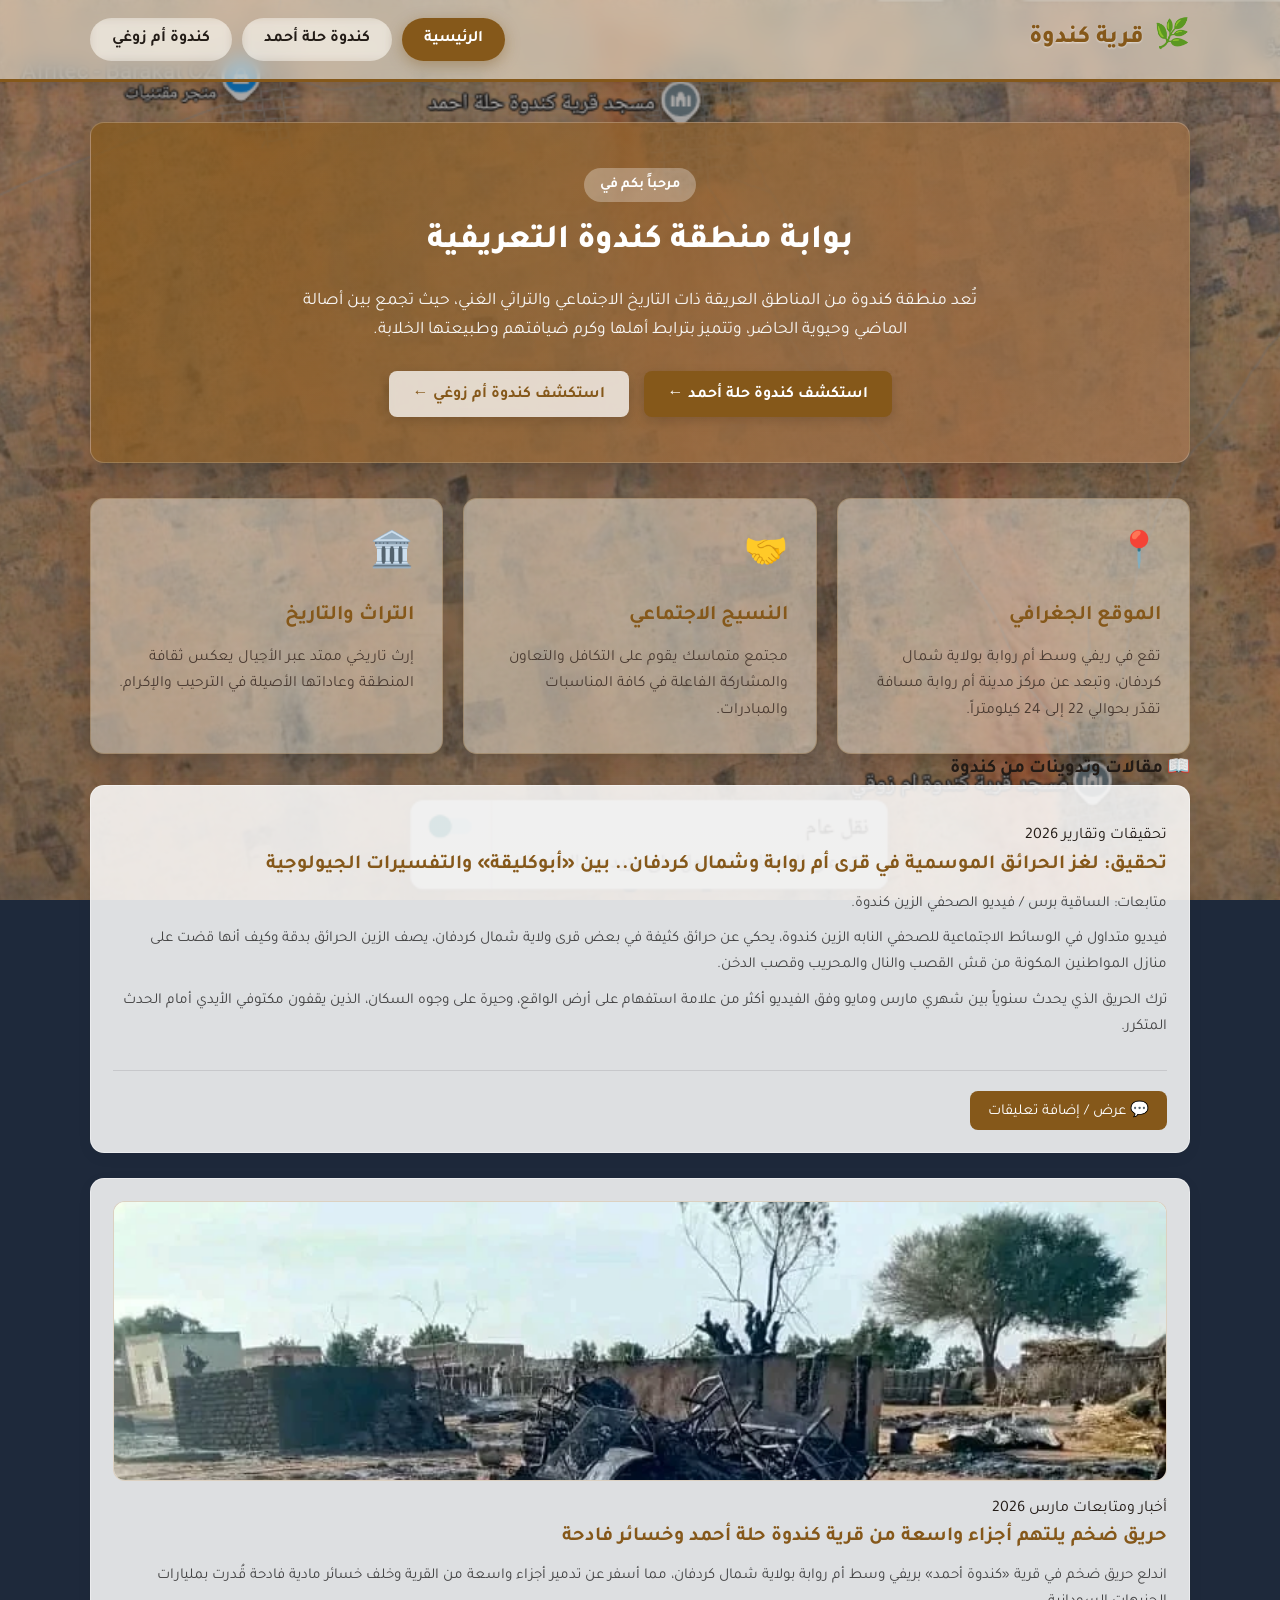
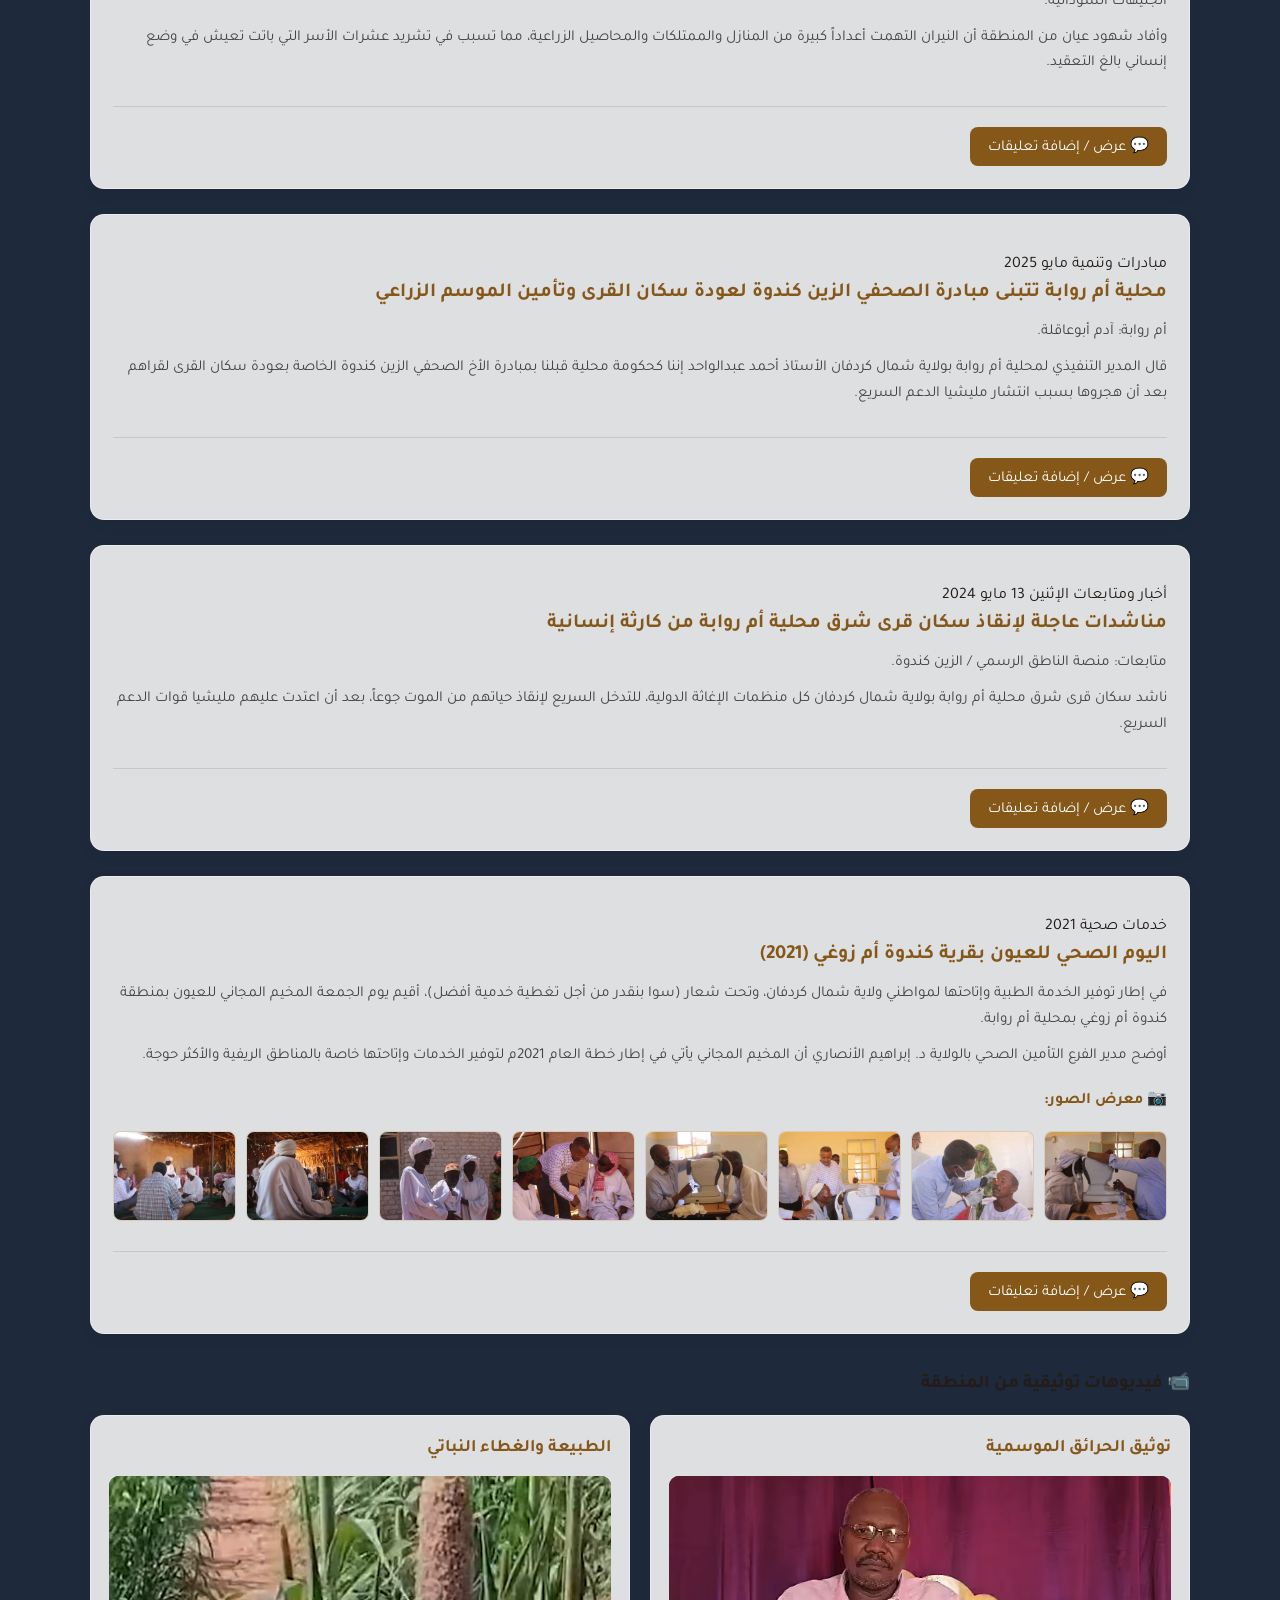
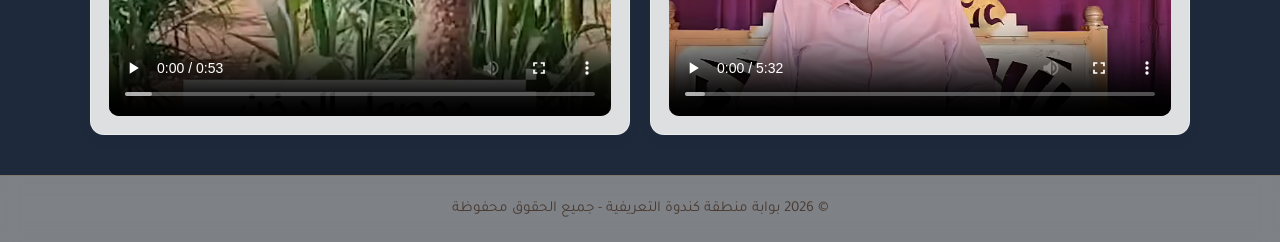
==== index.html @ 0f814a77 "Fix HTML encoding issues in index.html" ====
<!DOCTYPE html>
<html lang="ar" dir="rtl">
<head>
    <meta charset="UTF-8">
    <meta name="viewport" content="width=device-width, initial-scale=1.0">
    <title>قرية كندوة - ام روابة </title>
    <!-- استدعاء خط Tajawal من Google Fonts -->
    <link rel="preconnect" href="https://fonts.googleapis.com">
    <link rel="preconnect" href="https://fonts.gstatic.com" crossorigin>
    <link href="https://fonts.googleapis.com/css2?family=Tajawal:wght@400;500;700;800&display=swap" rel="stylesheet">
    <!-- ربط ملف التنسيق الخارجي -->
    <link rel="stylesheet" href="style.css">
    <meta name="google-site-verification" content="BkSS3WCEtzdt8NZimboO4l6WkTE13d_PscwCvXheVsg" />
</head>
    
<body class="bg-home">
    <!-- شريط التنقل العلوي -->
    <header class="navbar">
        <div class="container nav-container">
            <div class="logo">
                <span class="logo-icon">🌿</span>
                <h1>قرية كندوة</h1>
            </div>
            
            <nav class="nav-buttons">
                <button class="nav-btn active" data-target="home">الرئيسية</button>
                <button class="nav-btn" data-target="hillat-ahmed">كندوة حلة أحمد</button>
                <button class="nav-btn" data-target="um-zoghi">كندوة أم زوغي</button>
            </nav>
        </div>
    </header>

    <!-- المحتوى الرئيسي -->
    <main class="container main-content">
        
        <!-- قسم: الرئيسية -->
        <section id="home" class="content-section active">
            <div class="hero-card">
                <div class="badge">مرحباً بكم في</div>
                <h2>بوابة منطقة كندوة التعريفية</h2>
                <p>
                    تُعد منطقة كندوة من المناطق العريقة ذات التاريخ الاجتماعي والتراثي الغني، حيث تجمع بين أصالة الماضي وحيوية الحاضر، وتتميز بترابط أهلها وكرم ضيافتهم وطبيعتها الخلابة.
                </p>
                <div class="quick-links">
                    <button class="action-btn" onclick="switchTab('hillat-ahmed')">استكشف كندوة حلة أحمد ←</button>
                    <button class="action-btn secondary" onclick="switchTab('um-zoghi')">استكشف كندوة أم زوغي ←</button>
                </div>
            </div>

            <div class="cards-grid">
                <div class="info-card">
                    <div class="card-icon">📍</div>
                    <h3>الموقع الجغرافي</h3>
                    <p>تقع في ريفي وسط أم روابة بولاية شمال كردفان، وتبعد عن مركز مدينة أم روابة مسافة تقدّر بحوالي 22 إلى 24 كيلومتراً.</p>
                </div>
                <div class="info-card">
                    <div class="card-icon">🤝</div>
                    <h3>النسيج الاجتماعي</h3>
                    <p>مجتمع متماسك يقوم على التكافل والتعاون والمشاركة الفاعلة في كافة المناسبات والمبادرات.</p>
                </div>
                <div class="info-card">
                    <div class="card-icon">🏛️</div>
                    <h3>التراث والتاريخ</h3>
                    <p>إرث تاريخي ممتد عبر الأجيال يعكس ثقافة المنطقة وعاداتها الأصيلة في الترحيب والإكرام.</p>
                </div>
            </div>

            <!-- قسم المقالات في الرئيسية -->
            <div class="home-articles">
                <div class="articles-header">
                    <h3>📖 مقالات وتدوينات من كندوة</h3>
                </div>
                <!-- الحاوية التي سيتم حقن المقالات فيها ديناميكياً عبر الجافاسكريبت -->
                <div id="articles-container"></div>
            </div>

            <!-- قسم الفيديوهات التوثيقية -->
            <div class="videos-section" style="margin-top: 35px;">
                <div class="articles-header">
                    <h3>📹 فيديوهات توثيقية من المنطقة</h3>
                </div>

                <div class="videos-grid" style="display: grid; grid-template-columns: repeat(auto-fit, minmax(280px, 1fr)); gap: 20px; margin-top: 15px;">
                    
                    <!-- الفيديو الأول: fire.mp4 -->
                    <div class="video-card" style="background: rgba(255, 255, 255, 0.85); backdrop-filter: blur(10px); padding: 18px; border-radius: 14px; border: 1px solid rgba(255, 255, 255, 0.4); box-shadow: 0 4px 15px rgba(0,0,0,0.05);">
                        <h4 style="margin-bottom: 12px; font-size: 1.1rem; color: var(--primary-color, #2c3e50);">توثيق الحرائق الموسمية</h4>
                        <video controls style="width: 100%; max-height: 240px; border-radius: 10px; object-fit: cover; display: block; background: #000;">
                            <source src="fire.mp4" type="video/mp4">
                            متصفحك لا يدعم عرض الفيديو.
                        </video>
                    </div>

                    <!-- الفيديو الثاني: plants.mp4 -->
                    <div class="video-card" style="background: rgba(255, 255, 255, 0.85); backdrop-filter: blur(10px); padding: 18px; border-radius: 14px; border: 1px solid rgba(255, 255, 255, 0.4); box-shadow: 0 4px 15px rgba(0,0,0,0.05);">
                        <h4 style="margin-bottom: 12px; font-size: 1.1rem; color: var(--primary-color, #2c3e50);">الطبيعة والغطاء النباتي</h4>
                        <video controls style="width: 100%; max-height: 240px; border-radius: 10px; object-fit: cover; display: block; background: #000;">
                            <source src="plants.mp4" type="video/mp4">
                            متصفحك لا يدعم عرض الفيديو.
                        </video>
                    </div>

                </div>
            </div>
        </section>

        <!-- قسم: كندوة حلة أحمد -->
        <section id="hillat-ahmed" class="content-section">
            <div class="section-header">
                <span class="badge">محلية ام روابة  -  قرية</span>
                <h2>كندوة حلة أحمد</h2>
                <p>نبذة تعريفية شاملة حول معالم، تاريخ، وخدمات كندوة حلة أحمد.</p>
            </div>

            <div class="detail-box">
                <h3>عن كندوة حلة أحمد</h3>
                <p>
                    تُشكل <strong>كندوة حلة أحمد</strong> ركناً أساسياً من أركان المنطقة، وتشتهر بتاريخها العريق ومؤسساتها المجتمعية التي تلبي احتياجات الأهالي، إضافة إلى تميزها بروح شبابية وثابة وعلاقات ترابط متينة.
                </p>
                
                <div class="features-list">
                    <div class="feature-item">
                        <strong>🏫 التعليم والخدمات:</strong> توفر مرافق تعليمية وخدمية تخدم أبناء الحي والقرى المجاورة بروح تضامنية عالية.
                    </div>
                    <div class="feature-item">
                        <strong>⚽ الطاقة والحراك الشبابي:</strong> تتوفر بالحي طاقة شبابية عالية وترابط شبابي قوي وروابط شبابية عظيمة، تتجسد بوضوح في الأنشطة الرياضية القوية والبرامج الاجتماعية التي تسهم بفاعلية في نهضة المنطقة وتطويرها.
                    </div>
                    <div class="feature-item">
                        <strong>🌱 النشاط الاقتصادي:</strong> يعتمد السكان على الزراعة والتجارة المحلية والمهن الحرة بروح تعاونية أصيلة.
                    </div>
                </div>
            </div>
        </section>

        <!-- قسم: كندوة أم زوغي -->
        <section id="um-zoghi" class="content-section">
            <div class="section-header">
                <span class="badge">محلية ام روابة  -  قرية</span>
                <h2>كندوة أم زوغي</h2>
                <p>نبذة تعريفية شاملة حول معالم، تاريخ، وخدمات كندوة أم زوغي.</p>
            </div>

            <div class="detail-box">
                <h3>عن كندوة أم زوغي</h3>
                <p>
                    تتميز <strong>كندوة أم زوغي</strong> بطابعها التراثي الأصيل وحيويتها الاجتماعية، وتحتل مكانة خدمية محورية بالمنطقة من خلال احتضانها لمؤسسات صحية وتعليمية رائدة تخدم قطاعاً واسعاً من القرى المجاورة.
                </p>
                
                <div class="features-list">
                    <div class="feature-item">
                        <strong>🏥 الخدمات الصحية:</strong> تتوفر بالمنطقة عيادة ومركز صحي ممتاز ومتميز يقوم بأداء دوره الطبي على أكمل وجه لخدمة أهالي كندوة والمناطق المجاورة، وخصوصاً في استقبال وتقديم الرعاية الطبية الفعالة للأمراض البسيطة والاعتيادية.
                    </div>
                    <div class="feature-item">
                        <strong>📚 الريادة التعليمية:</strong> تحتوي على مدرسة ممتازة ومتكاملة تُعد صرحاً تعليمياً بارزاً، حيث تم اختيارها لتكون مركزاً رئيسياً للامتحانات على مستوى المنطقة والقرى المجاورة.
                    </div>
                    <div class="feature-item">
                        <strong>🤲 التكافل الاجتماعي:</strong> أراضٍ زراعية خصبة وروابط أسرية ومجتمعية وثيقة تظهر جلياً في النفير والمناسبات العامة.
                    </div>
                </div>
            </div>
        </section>

    </main>

    <!-- تذييل الصفحة -->
    <footer class="footer">
        <div class="container">
            <p>© 2026 بوابة منطقة كندوة التعريفية - جميع الحقوق محفوظة</p>
        </div>
    </footer>
 
    <!-- ربط ملف الجافاسكريبت الخارجي -->
    <script src="kn.js"></script>
</body>
</html>
---- style.css ----
:root {
    --primary-color: #85581A;      /* لون ترابي داكن وأنيق للعناوين والأزرار */
    --primary-light: #A47551;      /* لون ترابي متوسط */
    --accent-color: #b45309;       /* ذهبي دافئ */
    /* لون ترابي فاتح شفاف جداً لكي تظهر الصورة بوضوح من خلفه */
    --card-bg: rgba(244, 238, 224, 0.45);  
    --text-main: #231c17;          /* نص أساسي غامق لضمان القراءة الواضحة */
    --text-muted: #4a3b32;         /* نص ثانوي ترابي */
    --border-color: rgba(133, 88, 26, 0.25);
    --shadow-sm: 0 4px 20px rgba(0, 0, 0, 0.15);
    --shadow-md: 0 12px 35px rgba(0, 0, 0, 0.25);
    --radius: 14px;
}

* {
    margin: 0;
    padding: 0;
    box-sizing: border-box;
    font-family: 'Tajawal', sans-serif;
}

/* تنسيق الخلفية الديناميكية لصفحة الموقع مع تظليل خفيف لكي يظهر جمال الصور */
body {
    background-color: #1e293b;
    color: var(--text-main);
    line-height: 1.7;
    min-height: 100vh;
    display: flex;
    flex-direction: column;
    background-image: linear-gradient(rgba(30, 24, 20, 0.35), rgba(30, 24, 20, 0.45)), url('gn.png');
    background-size: cover;
    background-position: center;
    background-attachment: fixed;
    background-repeat: no-repeat;
    transition: background-image 0.5s ease-in-out;
}

/* خلفيات الأقسام المتغيرة مع تظليل خفيف جداً */
body.bg-home {
    background-image: linear-gradient(rgba(30, 24, 20, 0.35), rgba(30, 24, 20, 0.45)), url('gn.png');
}

body.bg-hillat-ahmed {
    background-image: linear-gradient(rgba(30, 24, 20, 0.35), rgba(30, 24, 20, 0.45)), url('ha.png');
}

body.bg-um-zoghi {
    background-image: linear-gradient(rgba(30, 24, 20, 0.35), rgba(30, 24, 20, 0.45)), url('omz.png');
}

.container {
    width: 90%;
    max-width: 1100px;
    margin: 0 auto;
}

/* شريط التنقل (شفاف وداعم للوضوح) */
.navbar {
    background-color: rgba(244, 238, 224, 0.55);
    box-shadow: var(--shadow-sm);
    position: sticky;
    top: 0;
    z-index: 1000;
    border-bottom: 3px solid var(--primary-color);
    backdrop-filter: blur(10px);
    -webkit-backdrop-filter: blur(10px);
}

.nav-container {
    display: flex;
    justify-content: space-between;
    align-items: center;
    padding: 15px 0;
    flex-wrap: wrap;
    gap: 15px;
}

.logo {
    display: flex;
    align-items: center;
    gap: 10px;
}

.logo-icon {
    font-size: 1.8rem;
}

.logo h1 {
    font-size: 1.5rem;
    font-weight: 800;
    color: var(--primary-color);
    text-shadow: 0 1px 2px rgba(255, 255, 255, 0.5);
}

/* أزرار التنقل الثلاثة */
.nav-buttons {
    display: flex;
    gap: 10px;
    flex-wrap: wrap;
}

.nav-btn {
    background-color: rgba(255, 255, 255, 0.3);
    color: var(--text-main);
    border: 2px solid transparent;
    padding: 10px 20px;
    border-radius: 30px;
    font-size: 1rem;
    font-weight: 700;
    cursor: pointer;
    transition: all 0.3s ease;
    backdrop-filter: blur(5px);
}

.nav-btn:hover {
    background-color: rgba(133, 88, 26, 0.2);
    color: var(--primary-color);
}

.nav-btn.active {
    background-color: var(--primary-color);
    color: #ffffff;
    box-shadow: 0 4px 15px rgba(133, 88, 26, 0.4);
}

/* المحتوى الرئيسي */
.main-content {
    flex: 1;
    padding: 40px 0;
}

.content-section {
    display: none;
    animation: fadeIn 0.45s ease forwards;
}

.content-section.active {
    display: block;
}

@keyframes fadeIn {
    from {
        opacity: 0;
        transform: translateY(12px);
    }
    to {
        opacity: 1;
        transform: translateY(0);
    }
}

/* البطاقة الترحيبية في الرئيسية (شفافة وأنيقة) */
.hero-card {
    background: linear-gradient(135deg, rgba(133, 88, 26, 0.75), rgba(164, 117, 81, 0.75));
    color: #ffffff;
    padding: 45px 35px;
    border-radius: var(--radius);
    box-shadow: var(--shadow-md);
    margin-bottom: 35px;
    text-align: center;
    backdrop-filter: blur(10px);
    -webkit-backdrop-filter: blur(10px);
    border: 1px solid rgba(255, 255, 255, 0.2);
}

.badge {
    display: inline-block;
    background-color: rgba(255, 255, 255, 0.3);
    color: #ffffff;
    padding: 5px 16px;
    border-radius: 20px;
    font-size: 0.9rem;
    font-weight: 700;
    margin-bottom: 12px;
}

.section-header .badge {
    background-color: rgba(133, 88, 26, 0.2);
    color: var(--primary-color);
}

.hero-card h2 {
    font-size: 2.1rem;
    font-weight: 800;
    margin-bottom: 15px;
}

.hero-card p {
    max-width: 720px;
    margin: 0 auto 25px;
    font-size: 1.1rem;
    opacity: 0.95;
}

.quick-links {
    display: flex;
    justify-content: center;
    gap: 15px;
    flex-wrap: wrap;
}

.action-btn {
    background-color: var(--primary-color);
    color: #ffffff;
    border: none;
    padding: 12px 24px;
    border-radius: 8px;
    font-size: 1rem;
    font-weight: 700;
    cursor: pointer;
    transition: transform 0.2s ease, background-color 0.2s ease;
    box-shadow: 0 4px 12px rgba(0, 0, 0, 0.15);
}

.action-btn:hover {
    background-color: #634113;
    transform: translateY(-2px);
}

.action-btn.secondary {
    background-color: rgba(255, 255, 255, 0.75);
    color: var(--primary-color);
    backdrop-filter: blur(5px);
}

.action-btn.secondary:hover {
    background-color: rgba(255, 255, 255, 0.95);
}

/* شبكة البطاقات */
.cards-grid {
    display: grid;
    grid-template-columns: repeat(auto-fit, minmax(280px, 1fr));
    gap: 20px;
}

.info-card {
    background-color: var(--card-bg);
    padding: 28px;
    border-radius: var(--radius);
    box-shadow: var(--shadow-sm);
    border: 1px solid var(--border-color);
    transition: transform 0.3s ease, box-shadow 0.3s ease;
    backdrop-filter: blur(10px);
    -webkit-backdrop-filter: blur(10px);
}

.info-card:hover {
    transform: translateY(-5px);
    box-shadow: var(--shadow-md);
    background-color: rgba(244, 238, 224, 0.6);
}

.card-icon {
    font-size: 2.2rem;
    margin-bottom: 12px;
}

.info-card h3 {
    color: var(--primary-color);
    font-size: 1.3rem;
    margin-bottom: 10px;
}

.info-card p {
    color: var(--text-muted);
    font-size: 0.98rem;
}

/* الأقسام الفرعية */
.section-header {
    text-align: center;
    margin-bottom: 30px;
    background-color: var(--card-bg);
    padding: 20px;
    border-radius: var(--radius);
    backdrop-filter: blur(10px);
    -webkit-backdrop-filter: blur(10px);
    border: 1px solid var(--border-color);
}

.section-header h2 {
    font-size: 2rem;
    color: var(--primary-color);
    font-weight: 800;
    margin-bottom: 8px;
}

.section-header p {
    color: var(--text-muted);
    font-size: 1.05rem;
}

.detail-box {
    background-color: var(--card-bg);
    padding: 35px;
    border-radius: var(--radius);
    box-shadow: var(--shadow-sm);
    border: 1px solid var(--border-color);
    backdrop-filter: blur(10px);
    -webkit-backdrop-filter: blur(10px);
}

.detail-box h3 {
    color: var(--primary-color);
    font-size: 1.4rem;
    margin-bottom: 15px;
    border-bottom: 2px solid var(--border-color);
    padding-bottom: 10px;
}

.detail-box > p {
    font-size: 1.08rem;
    margin-bottom: 25px;
    color: var(--text-main);
}

.features-list {
    display: flex;
    flex-direction: column;
    gap: 15px;
}

.feature-item {
    background-color: rgba(255, 255, 255, 0.45);
    padding: 16px 20px;
    border-radius: 10px;
    border-right: 4px solid var(--primary-color);
    font-size: 1rem;
    backdrop-filter: blur(5px);
}

/* التذييل */
.footer {
    background-color: var(--card-bg);
    border-top: 1px solid var(--border-color);
    text-align: center;
    padding: 20px 0;
    color: var(--text-muted);
    font-size: 0.95rem;
    backdrop-filter: blur(10px);
    -webkit-backdrop-filter: blur(10px);
}

/* التجاوب مع الشاشات الصغيرة */
@media (max-width: 680px) {
    .nav-container {
        flex-direction: column;
        text-align: center;
    }

    .nav-buttons {
        justify-content: center;
        width: 100%;
    }

    .nav-btn {
        padding: 8px 14px;
        font-size: 0.92rem;
    }

    .hero-card {
        padding: 30px 20px;
    }

    .hero-card h2 {
        font-size: 1.6rem;
    }
}


/* تنسيق الصورة الرئيسية للمقال لتكون متناسقة وجذابة */
.article-img-container {
    width: 100%;
    max-height: 280px; /* تحديد أقصى ارتفاع للصور حتى لا تبدو عملاقة */
    border-radius: 12px;
    overflow: hidden;
    margin-bottom: 15px;
    border: 1px solid var(--border-color, rgba(0, 0, 0, 0.1));
    background-color: #f9f9f9;
}

.article-img {
    width: 100%;
    height: 100%;
    object-fit: cover; /* لضمان عدم تشوه الصورة وتعبئة المساحة بتناسق */
    display: block;
    transition: transform 0.3s ease;
}

.article-img:hover {
    transform: scale(1.02);
}

/* تنسيق شبكة معرض الصور المتعددة (صور مقال العيون) */
.article-gallery {
    display: grid;
    grid-template-columns: repeat(auto-fill, minmax(110px, 1fr)); /* صور مصغرة ومتناسقة بجانب بعضها */
    gap: 10px;
    margin-top: 15px;
}

.gallery-item {
    border-radius: 8px;
    overflow: hidden;
    height: 90px; /* ارتفاع ثابت ومثالي للمعرض المصغر */
    border: 1px solid var(--border-color, rgba(0, 0, 0, 0.1));
    background-color: rgba(255, 255, 255, 0.6);
}

.gallery-item img {
    width: 100%;
    height: 100%;
    object-fit: cover;
    transition: transform 0.3s ease;
}

.gallery-item img:hover {
    transform: scale(1.06);
}

/* تنسيق بطاقة المقال نفسها لتبدو مريحة للعين ومتناسقة مع النص */
.article-card {
    background: rgba(255, 255, 255, 0.85);
    backdrop-filter: blur(10px);
    border-radius: 14px;
    padding: 22px;
    margin-bottom: 25px;
    box-shadow: 0 4px 15px rgba(0, 0, 0, 0.05);
    border: 1px solid rgba(255, 255, 255, 0.4);
}

.article-card h4 {
    font-size: 1.25rem;
    margin-bottom: 12px;
    color: var(--primary-color, #2c3e50);
    line-height: 1.4;
}

.article-card p {
    font-size: 0.95rem;
    line-height: 1.7;
    color: #444;
    margin-bottom: 10px;
}
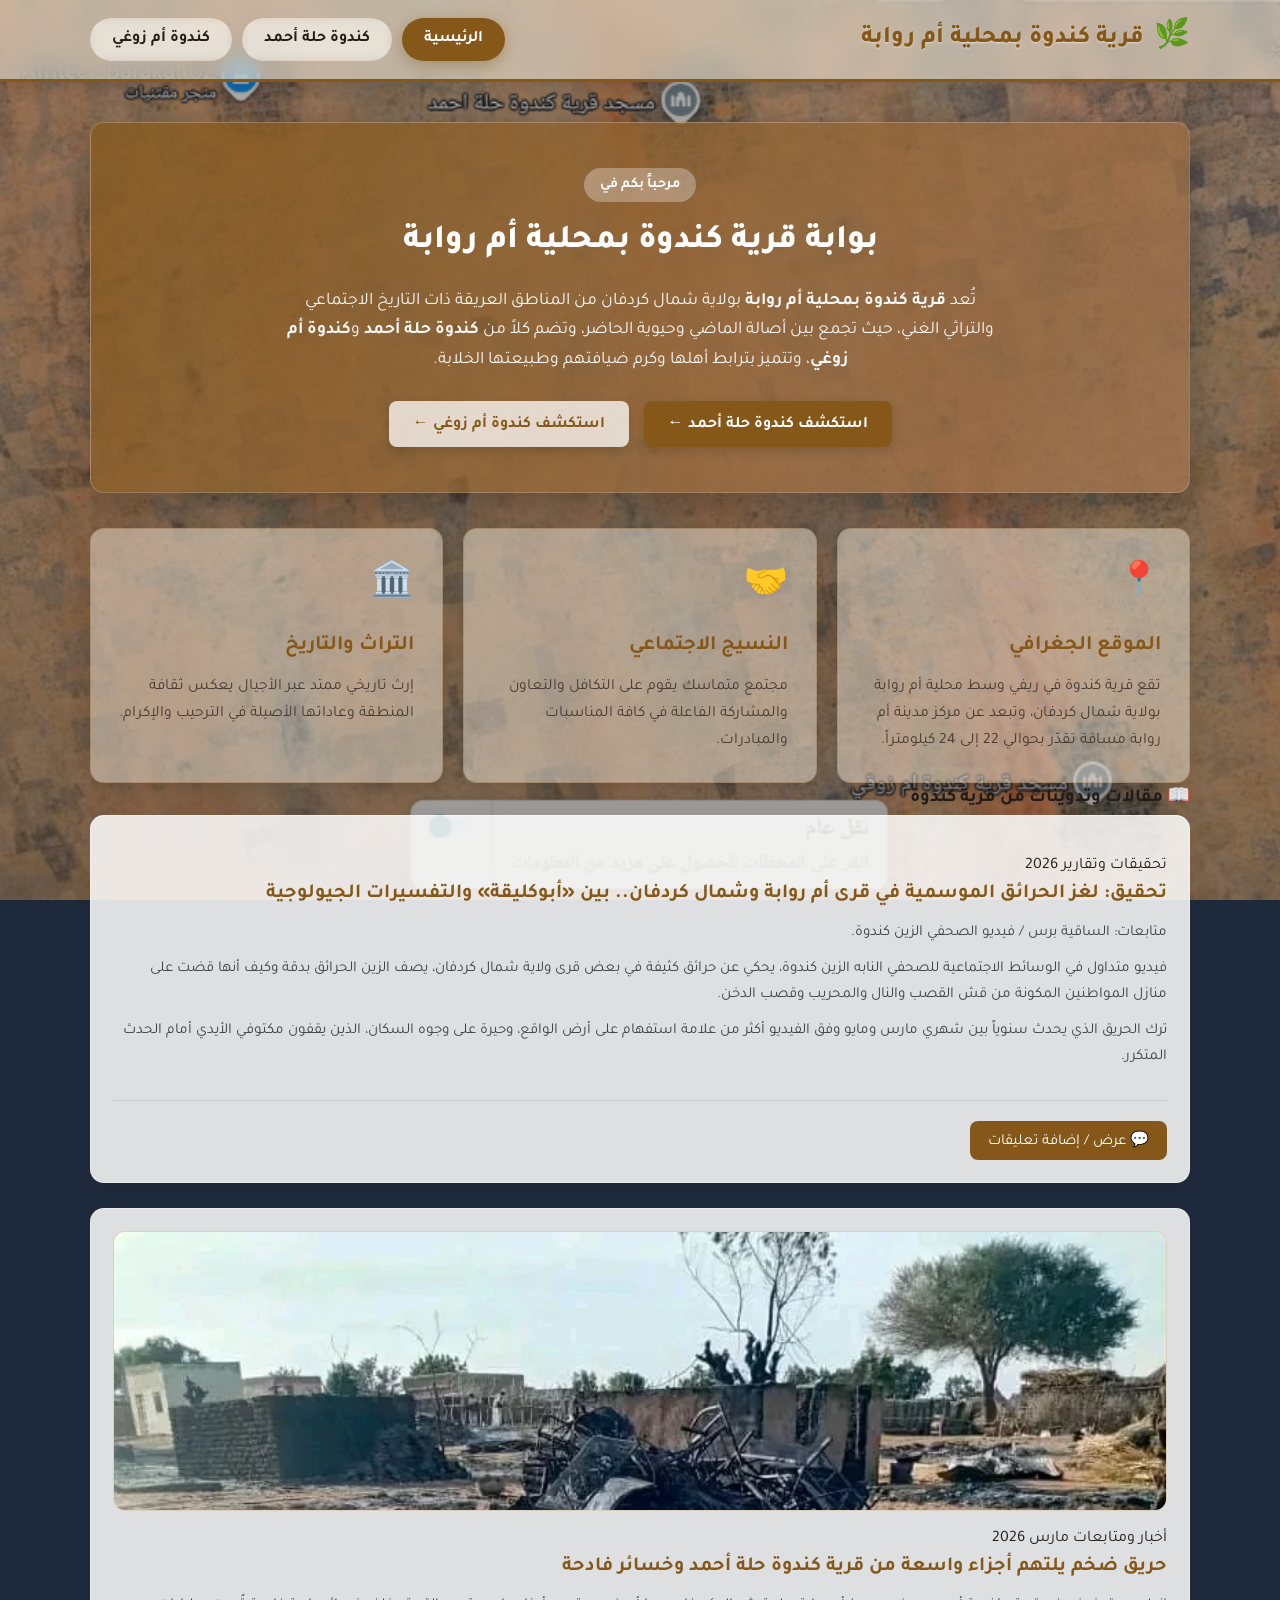
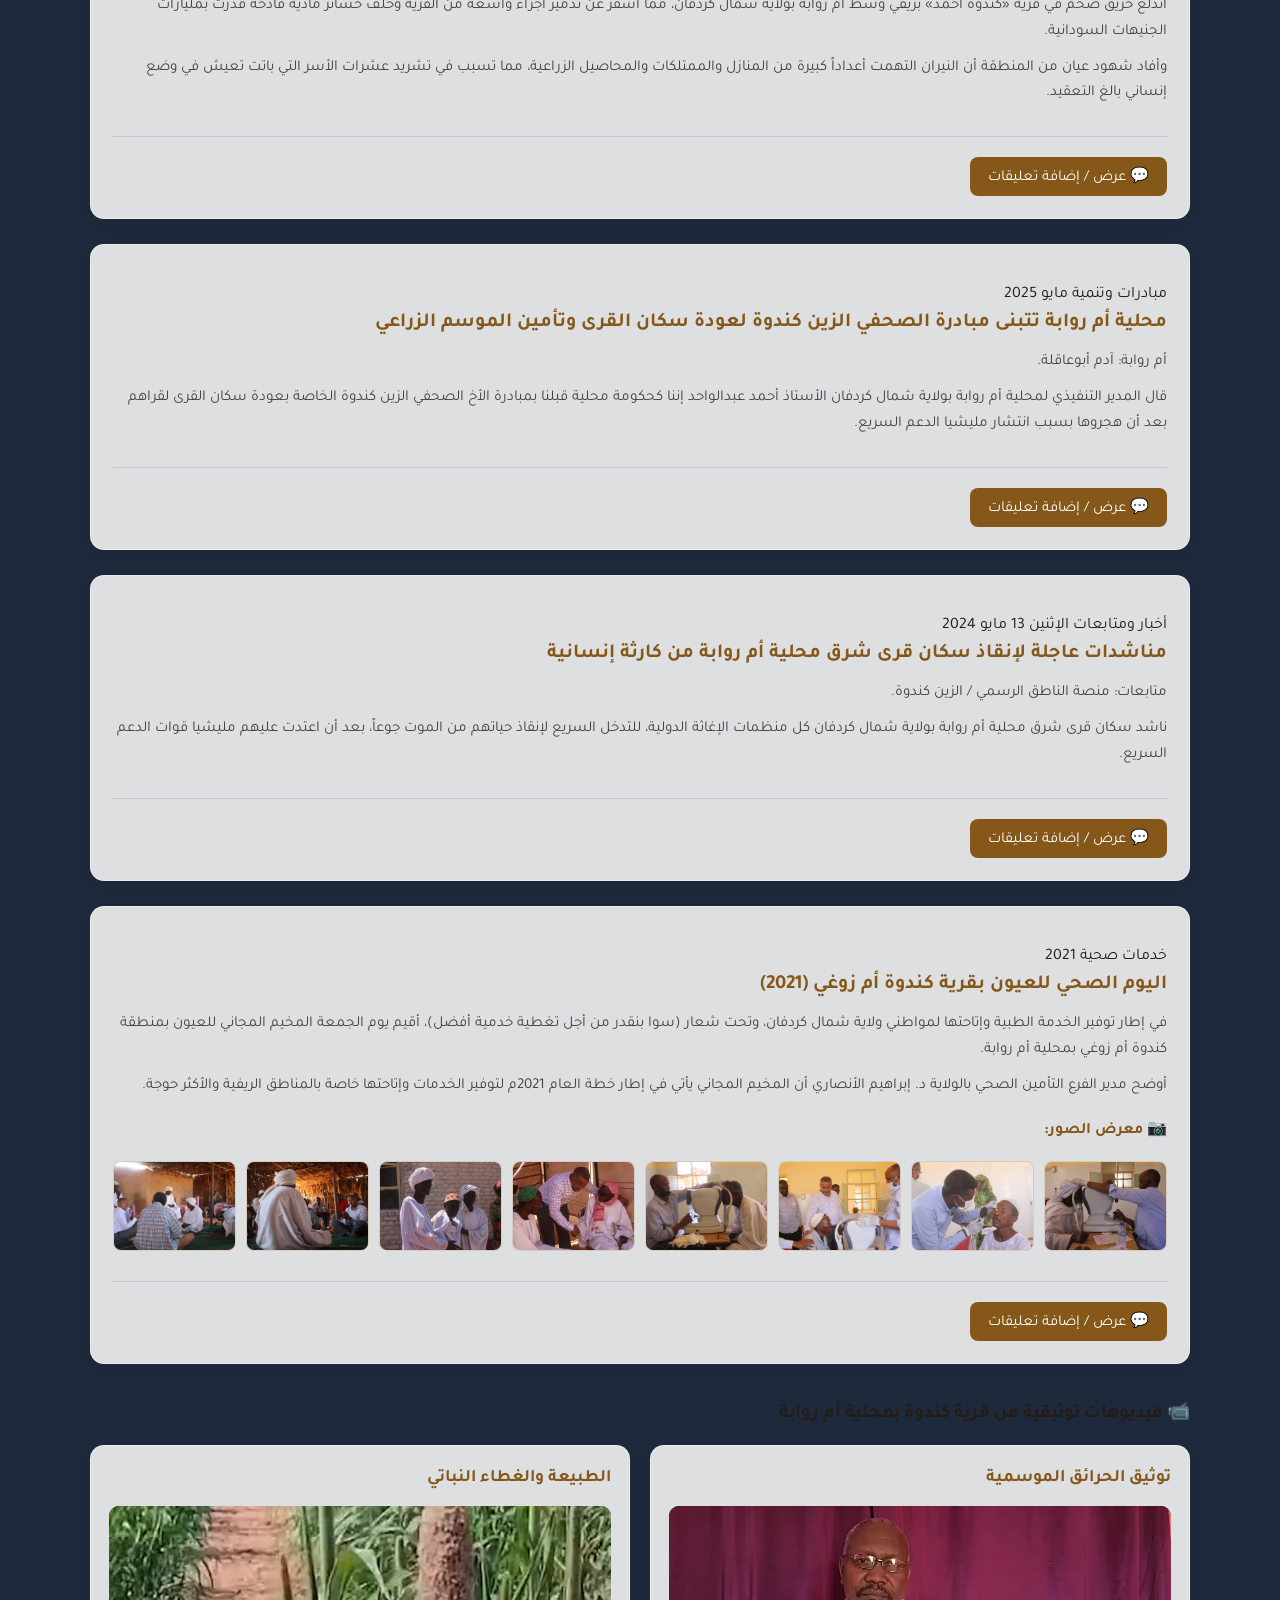
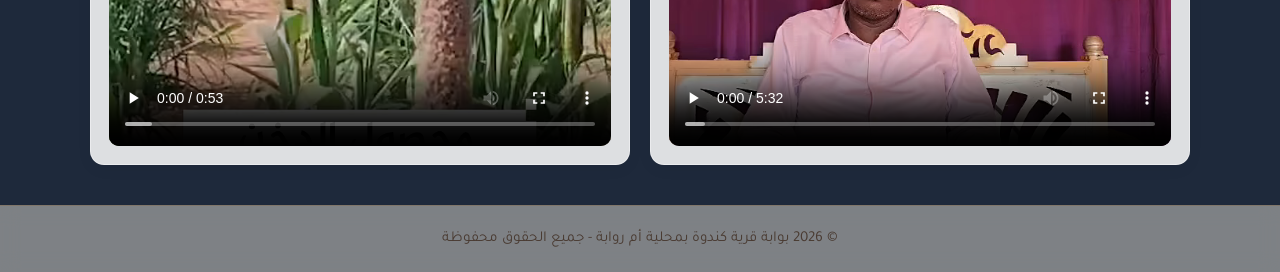
==== commit 0fe954e5: "Revise index.html for Kandoo village site Updated the content and metadata for the village of Kandoo" ====
--- a/index.html
+++ b/index.html
@@ -1,10 +1,41 @@
-
 <!DOCTYPE html>
 <html lang="ar" dir="rtl">
 <head>
     <meta charset="UTF-8">
     <meta name="viewport" content="width=device-width, initial-scale=1.0">
-    <title>قرية كندوة - ام روابة </title>
+    <title>قرية كندوة بمحلية أم روابة | كندوة حلة أحمد وأم زوغي</title>
+    <meta name="description" content="الموقع الرسمي التعريفي لقرية كندوة بمحلية أم روابة، ولاية شمال كردفان. يضم تاريخ ومعالم وأخبار كندوة حلة أحمد وكندوة أم زوغي والخدمات التعليمية والصحية بالمنطقة." />
+    <meta name="keywords" content="قرية كندوة بمحلية أم روابة, قرية كندوة بمحلية ام روابة, قرية كندوة, محلية أم روابة, كندوة حلة أحمد, كندوة أم زوغي, شمال كردفان, قرى أم روابة, ريفي وسط أم روابة" />
+    <meta name="author" content="بوابة قرية كندوة" />
+    
+    <!-- وسوم المشاركة على وسائل التواصل الاجتماعي (Open Graph) -->
+    <meta property="og:title" content="قرية كندوة بمحلية أم روابة | البوابة التعريفية" />
+    <meta property="og:description" content="تعرف على قرية كندوة بمحلية أم روابة بولاية شمال كردفان: كندوة حلة أحمد، كندوة أم زوغي، التاريخ، الخدمات، والتوثيق." />
+    <meta property="og:type" content="website" />
+
+    <!-- البيانات المنظمة لمحركات البحث (Structured Data) -->
+    <script type="application/ld+json">
+    {
+      "@context": "https://schema.org",
+      "@type": "Place",
+      "name": "قرية كندوة بمحلية أم روابة",
+      "alternateName": [
+        "قرية كندوة بمحلية ام روابة",
+        "قرية كندوة",
+        "منطقة كندوة",
+        "كندوة حلة أحمد",
+        "كندوة أم زوغي"
+      ],
+      "address": {
+        "@type": "PostalAddress",
+        "addressLocality": "محلية أم روابة",
+        "addressRegion": "ولاية شمال كردفان",
+        "addressCountry": "SD"
+      },
+      "description": "البوابة الإلكترونية التعريفية لقرية كندوة بمحلية أم روابة بولاية شمال كردفان، وتشمل كندوة حلة أحمد وكندوة أم زوغي."
+    }
+    </script>
+
     <!-- استدعاء خط Tajawal من Google Fonts -->
     <link rel="preconnect" href="https://fonts.googleapis.com">
     <link rel="preconnect" href="https://fonts.gstatic.com" crossorigin>
@@ -13,14 +44,14 @@
     <link rel="stylesheet" href="style.css">
     <meta name="google-site-verification" content="BkSS3WCEtzdt8NZimboO4l6WkTE13d_PscwCvXheVsg" />
 </head>
-    
+
 <body class="bg-home">
     <!-- شريط التنقل العلوي -->
     <header class="navbar">
         <div class="container nav-container">
             <div class="logo">
                 <span class="logo-icon">🌿</span>
-                <h1>قرية كندوة</h1>
+                <h1>قرية كندوة بمحلية أم روابة</h1>
             </div>
             
             <nav class="nav-buttons">
@@ -38,9 +69,9 @@
         <section id="home" class="content-section active">
             <div class="hero-card">
                 <div class="badge">مرحباً بكم في</div>
-                <h2>بوابة منطقة كندوة التعريفية</h2>
+                <h2>بوابة قرية كندوة بمحلية أم روابة</h2>
                 <p>
-                    تُعد منطقة كندوة من المناطق العريقة ذات التاريخ الاجتماعي والتراثي الغني، حيث تجمع بين أصالة الماضي وحيوية الحاضر، وتتميز بترابط أهلها وكرم ضيافتهم وطبيعتها الخلابة.
+                    تُعد <strong>قرية كندوة بمحلية أم روابة</strong> بولاية شمال كردفان من المناطق العريقة ذات التاريخ الاجتماعي والتراثي الغني، حيث تجمع بين أصالة الماضي وحيوية الحاضر، وتضم كلاً من <strong>كندوة حلة أحمد</strong> و<strong>كندوة أم زوغي</strong>، وتتميز بترابط أهلها وكرم ضيافتهم وطبيعتها الخلابة.
                 </p>
                 <div class="quick-links">
                     <button class="action-btn" onclick="switchTab('hillat-ahmed')">استكشف كندوة حلة أحمد ←</button>
@@ -52,7 +83,7 @@
                 <div class="info-card">
                     <div class="card-icon">📍</div>
                     <h3>الموقع الجغرافي</h3>
-                    <p>تقع في ريفي وسط أم روابة بولاية شمال كردفان، وتبعد عن مركز مدينة أم روابة مسافة تقدّر بحوالي 22 إلى 24 كيلومتراً.</p>
+                    <p>تقع قرية كندوة في ريفي وسط محلية أم روابة بولاية شمال كردفان، وتبعد عن مركز مدينة أم روابة مسافة تقدّر بحوالي 22 إلى 24 كيلومتراً.</p>
                 </div>
                 <div class="info-card">
                     <div class="card-icon">🤝</div>
@@ -69,7 +100,7 @@
             <!-- قسم المقالات في الرئيسية -->
             <div class="home-articles">
                 <div class="articles-header">
-                    <h3>📖 مقالات وتدوينات من كندوة</h3>
+                    <h3>📖 مقالات وتدوينات من قرية كندوة</h3>
                 </div>
                 <!-- الحاوية التي سيتم حقن المقالات فيها ديناميكياً عبر الجافاسكريبت -->
                 <div id="articles-container"></div>
@@ -78,7 +109,7 @@
             <!-- قسم الفيديوهات التوثيقية -->
             <div class="videos-section" style="margin-top: 35px;">
                 <div class="articles-header">
-                    <h3>📹 فيديوهات توثيقية من المنطقة</h3>
+                    <h3>📹 فيديوهات توثيقية من قرية كندوة بمحلية أم روابة</h3>
                 </div>
 
                 <div class="videos-grid" style="display: grid; grid-template-columns: repeat(auto-fit, minmax(280px, 1fr)); gap: 20px; margin-top: 15px;">
@@ -108,15 +139,15 @@
         <!-- قسم: كندوة حلة أحمد -->
         <section id="hillat-ahmed" class="content-section">
             <div class="section-header">
-                <span class="badge">محلية ام روابة  -  قرية</span>
+                <span class="badge">محلية أم روابة - قرية كندوة</span>
                 <h2>كندوة حلة أحمد</h2>
-                <p>نبذة تعريفية شاملة حول معالم، تاريخ، وخدمات كندوة حلة أحمد.</p>
+                <p>نبذة تعريفية شاملة حول معالم، تاريخ، وخدمات كندوة حلة أحمد بمحلية أم روابة.</p>
             </div>
 
             <div class="detail-box">
                 <h3>عن كندوة حلة أحمد</h3>
                 <p>
-                    تُشكل <strong>كندوة حلة أحمد</strong> ركناً أساسياً من أركان المنطقة، وتشتهر بتاريخها العريق ومؤسساتها المجتمعية التي تلبي احتياجات الأهالي، إضافة إلى تميزها بروح شبابية وثابة وعلاقات ترابط متينة.
+                    تُشكل <strong>كندوة حلة أحمد</strong> ركناً أساسياً من أركان <strong>قرية كندوة بمحلية أم روابة</strong>، وتشتهر بتاريخها العريق ومؤسساتها المجتمعية التي تلبي احتياجات الأهالي، إضافة إلى تميزها بروح شبابية وثابة وعلاقات ترابط متينة.
                 </p>
                 
                 <div class="features-list">
@@ -136,15 +167,15 @@
         <!-- قسم: كندوة أم زوغي -->
         <section id="um-zoghi" class="content-section">
             <div class="section-header">
-                <span class="badge">محلية ام روابة  -  قرية</span>
+                <span class="badge">محلية أم روابة - قرية كندوة</span>
                 <h2>كندوة أم زوغي</h2>
-                <p>نبذة تعريفية شاملة حول معالم، تاريخ، وخدمات كندوة أم زوغي.</p>
+                <p>نبذة تعريفية شاملة حول معالم، تاريخ، وخدمات كندوة أم زوغي بمحلية أم روابة.</p>
             </div>
 
             <div class="detail-box">
                 <h3>عن كندوة أم زوغي</h3>
                 <p>
-                    تتميز <strong>كندوة أم زوغي</strong> بطابعها التراثي الأصيل وحيويتها الاجتماعية، وتحتل مكانة خدمية محورية بالمنطقة من خلال احتضانها لمؤسسات صحية وتعليمية رائدة تخدم قطاعاً واسعاً من القرى المجاورة.
+                    تتميز <strong>كندوة أم زوغي</strong> في <strong>قرية كندوة بمحلية أم روابة</strong> بطابعها التراثي الأصيل وحيويتها الاجتماعية، وتحتل مكانة خدمية محورية بالمنطقة من خلال احتضانها لمؤسسات صحية وتعليمية رائدة تخدم قطاعاً واسعاً من القرى المجاورة.
                 </p>
                 
                 <div class="features-list">
@@ -166,7 +197,7 @@
     <!-- تذييل الصفحة -->
     <footer class="footer">
         <div class="container">
-            <p>© 2026 بوابة منطقة كندوة التعريفية - جميع الحقوق محفوظة</p>
+            <p>© 2026 بوابة قرية كندوة بمحلية أم روابة - جميع الحقوق محفوظة</p>
         </div>
     </footer>
  
